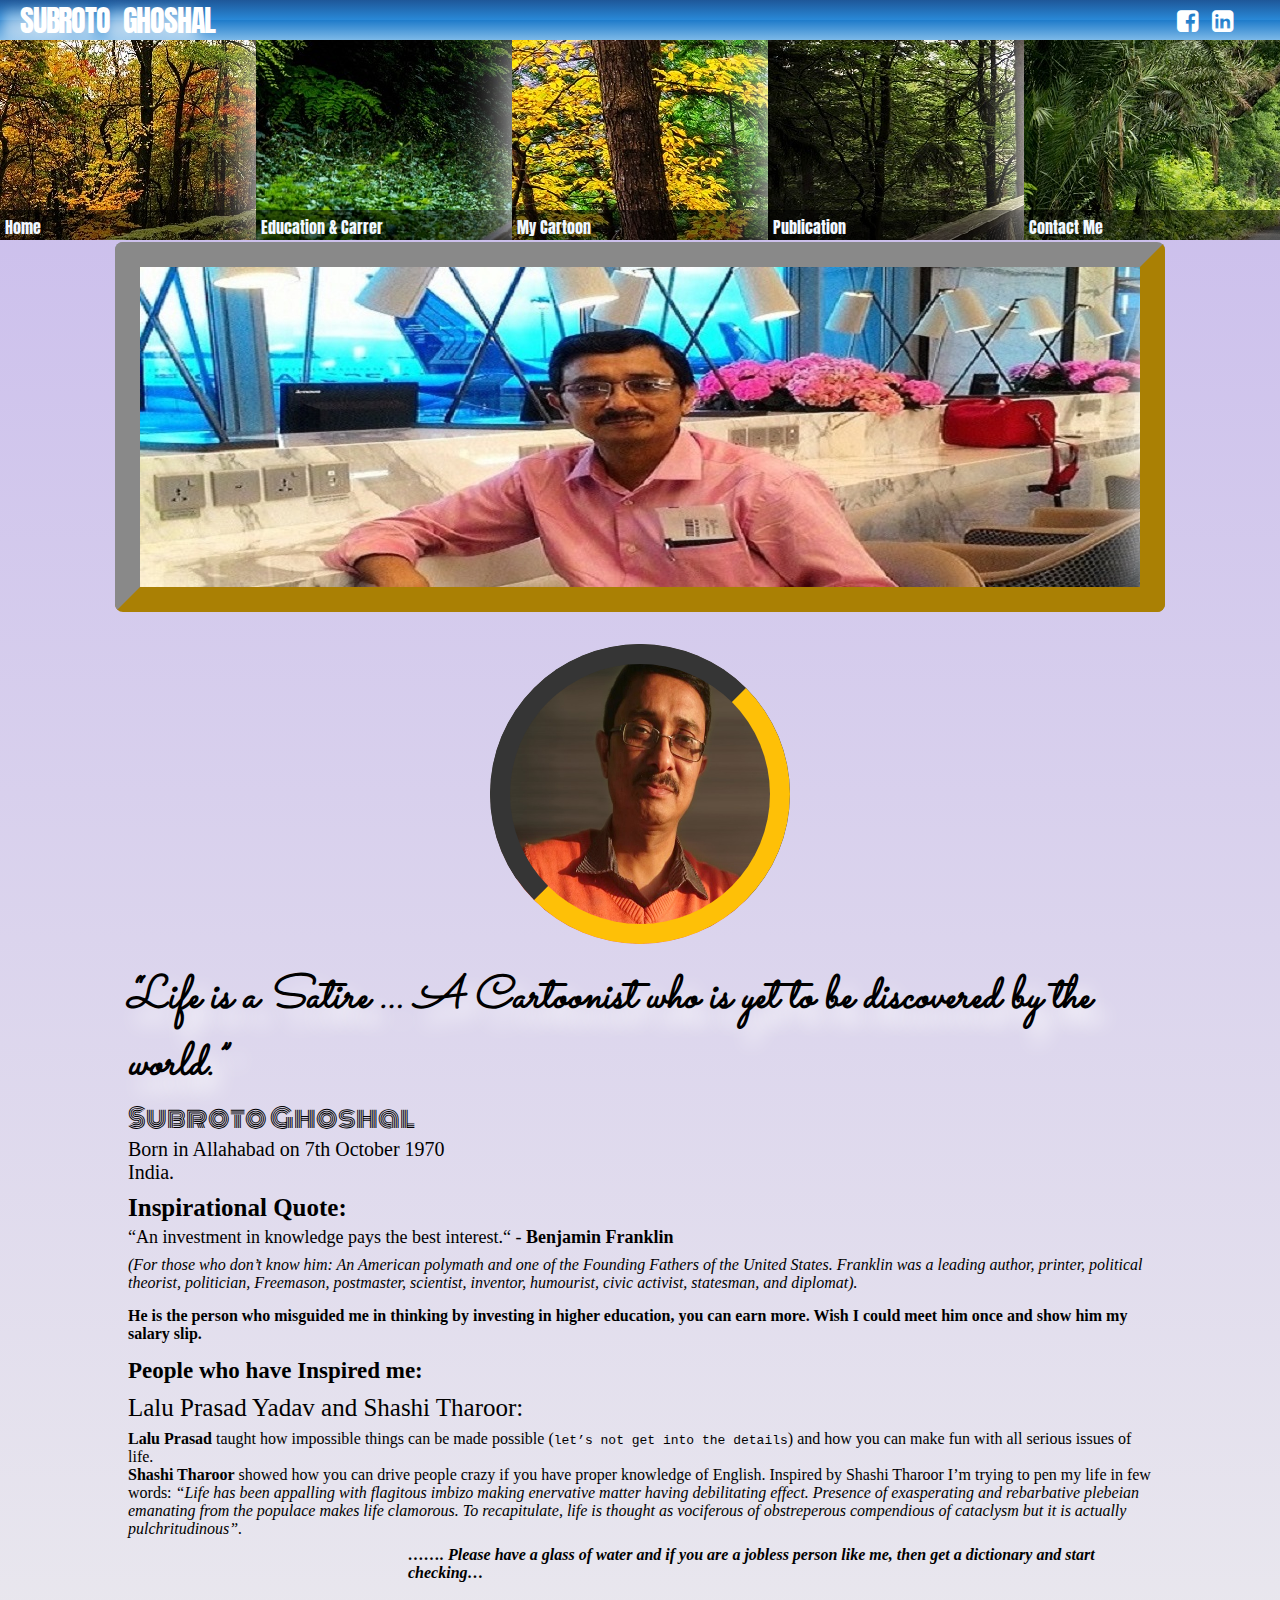
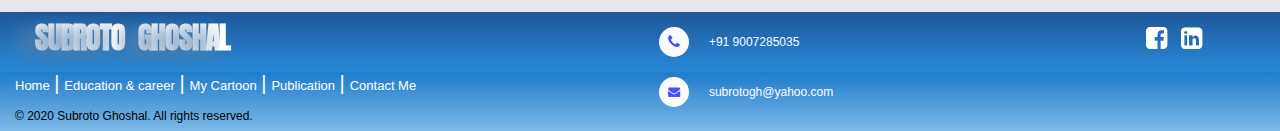
==== index.html @ 54748d83 "Initial commit of Subroto Ghoshal website" ====
<!DOCTYPE html>
<html lang="en">

<head>
    <meta charset="UTF-8">
    <meta name="viewport" content="width=device-width, initial-scale=1.0">
    <title>SUBROTO GHOSHAL</title>
    <link rel="stylesheet" href="css/style.css">

    <link
        href="https://fonts.googleapis.com/css?family=Anton|Black+Ops+One|Bungee+Inline|Rammetto+One|Sonsie+One&display=swap"
        rel="stylesheet">

    <link rel="stylesheet" href="https://cdnjs.cloudflare.com/ajax/libs/font-awesome/4.7.0/css/font-awesome.min.css">
    <link rel="stylesheet" href="/path/to/csslider.css" />

    <link href="https://fonts.googleapis.com/css?family=Great+Vibes|Sacramento|Satisfy&display=swap" rel="stylesheet">
    <link href="https://fonts.googleapis.com/css?family=Allura|Great+Vibes|Monoton|Sacramento|Satisfy&display=swap"
        rel="stylesheet">
    <link href="https://emoji-css.afeld.me/emoji.css" rel="stylesheet">
    <script> </script>
</head>

<body>
    <div class="coantainer" id="maincontainer">
        <div class="BannerAccordian">
            <div class="banner">
                <div class="bannerbox" id="bannerboxleft">
                    <div class="shadows">
                        <span>S</span><span>u</span><span>b</span><span>r</span><span>o</span><span>t</span><span>o</span><Span
                            style="opacity:0;">S</Span><span>G</span><span>h</span><span>o</span><span>s</span><span>h</span><span>a</span><span>l</span>
                    </div>
                </div>
                <div class="bannerbox" id="bannerboxright">
                    <ul>
                        <li class="linkedin">
                            <a href="https://in.linkedin.com/in/dr-subroto-ghoshal-ph-d-09513015" target="_blank"><i
                                    class="fa">&#xf08c;</i></a>
                        </li>
                        <li class="facebook">
                            <a href="" target="_blank"><i class="fa">&#xf082;</i></a>
                        </li>
                    </ul>
                </div>
            </div>

            <div class="accordion">
                <ul>
                    <li>
                        <img src="img/AccordionSlider-1.jpg" alt="">
                        <a href="#" target="_blank">Home</a> </li>
                    <li>
                        <img src="img/AccordionSlider-2.jpg" alt="">
                        <a href="#">Education & Carrer</a>
                    </li>
                    <li>
                        <img src="img/AccordionSlider-3.jpg" alt="">
                        <a href="#" target="_blank">My Cartoon</a>
                    </li>
                    <li>
                        <img src="img/AccordionSlider-4.jpg" alt="">
                        <a href="#" target="_blank">Publication</a>
                    </li>
                    <li>
                        <img src="img/AccordionSlider-5.jpg" alt="">
                        <a href="#" target="_blank">Contact Me</a>
                    </li>
                </ul>
            </div>

        </div>

        <div class="sliderbox">
            <div class="outerbox">
                <div class="slider" id="slider">
                    <img src="img/Slider-1.jpg" alt="">
                    <img src="img/Slider-2.jpg" alt="">
                    <img src="img/Slider-3.jpg" alt="">
                    <img src="img/Slider-4.jpg" alt="">
                    <img src="img/Slider-5.jpg" alt="">
                    <img src="img/Slider-6.jpg" alt="">
                    <img src="img/Slider-7.jpg" alt="">
                    <img src="img/Slider-8.jpg" alt="">
                    <img src="img/Slider-9.jpg" alt="">
                    <img src="img/Slider-10.jpg" alt="">
                </div>
            </div>
        </div>

        <!-- Aniated profile box -->
        <div class="profilebox">

            <div class="picbox">
                <img src="img/AboutProfile.jpg" alt="">
                <div class="inside">

                </div>
                <div class="text">
                    Subroto Ghoshal
                </div>
            </div>
        </div> <!-- Aniated profile box End -->

        <!-- About Text Start -->
        <div class="textboxouter">
            <div class="textboxinner" id="textboxinner">
                <h3> “Life is a Satire … A Cartoonist who is yet to be discovered by the world.”</h3>
                <div>
                    <p>
                        <span class="subrotoname"> Subroto Ghoshal <br> </span>
                        <span class="subrotoborn"> Born in Allahabad on 7th October 1970 <br> India. <br></span>
                        <span class="InspirationalQuots">Inspirational Quote:</span>
                        <span class="quotes">“An investment in knowledge pays the best interest.“ - <span
                                style="font-weight: bold;">Benjamin Franklin</span></span>
                        <span class="abotfranklin"> (For those who don’t know him: An American polymath and one of the
                            Founding Fathers of the United States. Franklin was a leading author, printer, political
                            theorist, politician, Freemason, postmaster, scientist, inventor, humourist, civic activist,
                            statesman, and diplomat).</span>
                        <span class="misguideme">He is the person who misguided me in thinking by investing in higher
                            education, you can earn more. Wish I could meet him once and show him my salary slip. <i
                                class="em em-anguished" aria-role="presentation" aria-label="ANGUISHED FACE"></i>
                        </span>
                        <span class="inspiredme">People who have Inspired me:</span>
                        <span class="lalutharoor">Lalu Prasad Yadav and Shashi Tharoor: </span>
                        <span class="lalutharoortext"><b> Lalu Prasad</b> taught how impossible things can be made
                            possible (<kbd>let’s not get into the details</kbd>) and how you can make fun with all
                            serious issues of life. <br><b>Shashi Tharoor</b> showed how you can drive people crazy if
                            you have proper knowledge of English.
                            Inspired by Shashi Tharoor I’m trying to pen my life in few words: <em>“Life has been
                                appalling with flagitous imbizo making enervative matter having debilitating effect.
                                Presence of exasperating and rebarbative plebeian emanating from the populace makes life
                                clamorous. To recapitulate, life is thought as vociferous of obstreperous compendious of
                                cataclysm but it is actually pulchritudinous”.</em>
                        </span>
                        <span class="glassofwater">……. Please have a glass of water and if you are a jobless person like me, then get a dictionary and start checking…</span>
                    </p>
                </div>
            </div>
        </div>
        <!-- About Text End -->

        <!-- Footer start here -->
        <footer class="footer-distributed">
            <div class="footer-left">
                <div class="bannerbox" id="bannerboxleft">
                    <div class="shadows">
                        <span>S</span><span>u</span><span>b</span><span>r</span><span>o</span><span>t</span><span>o</span><Span
                            style="opacity:0;">S</Span><span>G</span><span>h</span><span>o</span><span>s</span><span>h</span><span>a</span><span>l</span>
                    </div>
                </div>
                <p class="footer-links">
                    <a href="#" class="link-1">Home</a>
                    <a href="#">Education & career</a>
                    <a href="#">My Cartoon</a>
                    <a href="#">Publication</a>
                    <a href="#">Contact Me</a>
                </p>
                <p class="footer-copyright">© 2020 Subroto Ghoshal. All rights reserved.

                </p>
            </div>
            <div class="footer-center">
                <!-- <div>
                    <i class="fa fa-map-marker"></i>
                    <p>444 S. Cedros Ave Solana Beach, California</p>
                </div> -->
                <div>
                    <i class="fa fa-phone"></i>
                    <p>+91 9007285035</p>
                </div>
                <div>
                    <i class="fa fa-envelope"></i>
                    <p><a href="mailto:subrotogh@yahoo.com ">subrotogh@yahoo.com</a></p>
                </div>
            </div>
            <div class="footer-right">
                <!-- <p class="footer-company-about">
                    <span>About the company</span>
                    Lorem ipsum dolor sit amet, consectateur adispicing elit. Fusce euismod convallis velit, eu auctor
                    lacus vehicula sit amet.
                </p> -->
                <div class="bannerbox" id="bannerboxright">
                    <ul>
                        <li class="linkedin">
                            <a href="https://in.linkedin.com/in/dr-subroto-ghoshal-ph-d-09513015" target="_blank"><i
                                    class="fa">&#xf08c;</i></a>
                        </li>
                        <li class="facebook">
                            <a href="" target="_blank"><i class="fa">&#xf082;</i></a>
                        </li>
                    </ul>
                </div>
            </div>
        </footer>
        <!--Footer ends here-->


    </div> <!-- Container End here-->
</body>

</html>
---- css/style.css ----
*{
    margin: 0px;
    padding: 0px;
}

.coantainer{
    /* border: 1px solid red; */
    width: 100%;
    /* height: 774px; */
    background: linear-gradient(to bottom, rgb(200, 186, 236), rgb(235, 234, 238));
}

.BannerAccordian{
    /* position: sticky;
    left: 0px;
    top: 0px; */
}

.banner{
    width: 100%;
    height: 40px;
    /* border: 1px solid red; */
    display: flex;
    flex-direction: row; 
    justify-content: center;
    align-items: center;
    background: rgb(30,87,153); /* Old browsers */
    background: -moz-linear-gradient(top,  rgba(30,87,153,1) 0%, rgba(41,137,216,1) 50%, rgba(32,124,202,1) 51%, rgba(125,185,232,1) 100%); /* FF3.6-15 */
    background: -webkit-linear-gradient(top,  rgba(30,87,153,1) 0%,rgba(41,137,216,1) 50%,rgba(32,124,202,1) 51%,rgba(125,185,232,1) 100%); /* Chrome10-25,Safari5.1-6 */
    background: linear-gradient(to bottom,  rgba(30,87,153,1) 0%,rgba(41,137,216,1) 50%,rgba(32,124,202,1) 51%,rgba(125,185,232,1) 100%); /* W3C, IE10+, FF16+, Chrome26+, Opera12+, Safari7+ */
    filter: progid:DXImageTransform.Microsoft.gradient( startColorstr='#1e5799', endColorstr='#7db9e8',GradientType=0 ); /* IE6-9 */

}

.banner .bannerbox{
    width: 50%;
    height: 40px;
}

.bannerbox ul li {
    position: relative;
    right: 40px;
    list-style: none;
    float: right;
    font-family: 'brandico', sans-serif;
    padding:7px;
    cursor: pointer;
    font-size:25px
}
.bannerbox ul li a{
    color: rgb(255, 255, 255);
}
.bannerbox ul li a:hover{
    text-shadow: -2px 6px 15px #ffffff;
}

.shadows {
    position: relative;
    top: 0px;
    left: 0px;
    margin-top: -2px;
    padding-left: 20px;
    /* padding-top: -10px; */
    /* text-transform: uppercase; */
    text-shadow: -15px 5px 20px #5981aa;
    color: rgb(255, 255, 255);
    letter-spacing: -0.04em;
    font-family: 'Anton', Arial, sans-serif;
    user-select: none;
    text-transform: uppercase;
    font-size: 30px;
    transition: all 0.25s ease-out;
}
.shadows:hover {
    text-shadow: -16px 6px 15px #ffffff;
}


.accordion{
    height: 200px;
    width: 100%;
    overflow: hidden;
    /* border: 1px solid red; */
    /* border-radius: 10px; */
    position: sticky;
    left: 0px;
    top: 0px;
}

.accordion ul{
    list-style: none;
    cursor: pointer;
}

.accordion ul li{
    position: relative;
    width: calc(100% / 5);
    float: left;
    transition: all 0.6s;
    box-shadow: 0px 0px 50px rgb(255, 255, 255);
}

.accordion ul:hover li{
    width: calc((100% - 800px) / 4);
    
}

.accordion ul li:hover{
    width: 800px;
}

.accordion ul li a{
    position: absolute;
    bottom: 0;
    left: 0;
    padding: 5px;
    text-decoration: none;
    background-color: rgba(0, 0, 0, 0.5); 
    color: aliceblue; 
    width: 100%;
    font-size: 16px;
    font-family: 'Anton', Arial, sans-serif;
}

.sliderbox{
    /* border: 5px solid blue; */
    margin-top: 0px;
    /* height: 320px; */
}
.outerbox{
    width: 1000px;
    overflow: hidden;
    /* border: 1px solid red; */
    margin: 2px auto;
    /* border: 25px solid rgba(245, 169, 4, 0.404); */
    border: 25px;
    border-style: solid;
    border-color:#353535 #FEC007 #FEC007 #353535;
    border-style:outset;
    border-radius: 8px;
}
.slider{
    position: relative;
    width: 5000px;
    animation-name: Subrotoghoshalslider;
    animation-duration: 20s;
    animation-iteration-count: infinite;
}

.slider img{
    float: left;
    box-shadow: 0px 0px 50px rgb(255, 255, 255);
}

@keyframes Subrotoghoshalslider{
    15%{
        left: 0px;
    }20%{
        left: -1000px;
    }35%{
        left: -1000px;
    }40%{
        left: -2000px;
    }55%{
        left: -2000px;
    }60%{
        left: -3000px;
    }75%{
        left: -3000px;
    }80%{
        left: -4000px;
    }95%{
        left: -4000px;
    }100%{
        left: 0px;
    }
}

/* Animated profile box start here */
.profilebox{
    height: 300px;
    display: flex;
    justify-content: center;
    align-items: center;
    /* padding: 50px; */
    padding-top: 30px;
    padding-bottom: 20px;
    /* border: 1px solid red; */

}
.profilebox .picbox{
    position: absolute;
    height: 300px;
    width: 300px;
    border-radius: 50%;
    overflow: hidden;
}

.profilebox .picbox img{
    height: 100%;
    width: 100%;
}
 .profilebox .picbox .inside{
    height: 100%;
    width: 100%;
    border-width: 20px;
    border-style: solid;
    box-sizing: border-box;
    border-color: top right bottom left;
    border-color:#353535 #FEC007 #FEC007 #353535;
    position: absolute;
    top: 0px;
    left: 0;
    border-radius: 50%;
    transition: transform 1s;
    z-index: 10;
}

.profilebox .picbox:hover .inside{
    transform: rotate(180deg);
}

.profilebox .picbox .text{
    height: 100%;
    width: 100%;
    display: flex;
    justify-content: center;
    align-items: center;
    background: linear-gradient(to left, #33A727, #7FCC61);
    color: white;
    font-size: 30px;
    font-family: 'Oswald', sans-serif;
    font-weight: bold;
    text-transform: uppercase;
    letter-spacing: 2px;
    position: absolute;
    top: 0px;
    left: 0;
    text-align: center;
    opacity: 0;
    transition: opacity 1s;
}

.profilebox .picbox:hover .text{
    opacity: 1;
}
/* Animated profile box ends here */
/* ======================================================= */

/* About Area start */
.textboxouter{
    /* height: 600px; */
    width: 100%;
    /* border: 1px solid red; */
    display: flex;
    justify-content: center;
    align-items: center;
}

#textboxinner{
    width: 80%;
    /* border: 1px solid green; */
    /* height: 500px; */
    /* background-color: rgba(0, 0, 0, 0.5);  */
}

.textboxinner h3{
    /* background-color: rgb(179, 179, 46); */
    /* font-family: 'Satisfy', cursive; */
    /* font-family: 'Great Vibes', cursive; */
    font-family: 'Sacramento', cursive;
    font-weight: bolder;
    font-size: 46px;
    font-style: italic;
    /* color: #FEC007; */
    text-shadow: 10px 15px 20px #ffffff;
}

.subrotoname{
    /* background-color: lawngreen; */
    font-family: 'Monoton', cursive;
    font-size: 26px;
    color: black;
}
.subrotoborn{
    font-family: Rockwell Condensed;
    font-size: 20px;
}

.InspirationalQuots{
    font-family: Calibri;
    font-size: 25px;
    font-weight: bolder;
    display: block;
    padding-top: 10px;
}
.quotes{
    display: block;
    font-family: Calibri;
    font-size: 18px;
    /* background-color: cornsilk; */
    padding-top: 5px;
}
.abotfranklin{
    display: block;
    padding-top: 8px;
    font-family: Calibri;
    font-style: italic;
}
.misguideme{
    display: block;
    padding-top: 15px;
    font-family: Calibri;
    font-weight: bold;
}

.inspiredme{
    font-family: Calibri;
    font-size: 23px;
    font-weight: bolder;
    display: block;
    padding-top: 15px;
}
.lalutharoor{
    display: block;
    font-family: Rockwell Condensed;
    font-size: 25px;
    /* font-weight: bold; */
    padding-top: 10px;
}
.lalutharoortext{
    display: block;
    padding-top: 8px;
    font-family: Calibri;
}
.glassofwater{
    display: block;
    padding-top: 8px;
    font-family: Calibri;
    font-style: italic;
    font-weight: bold;
    padding-bottom: 30px;
    padding-left: 280px;
}

/* About Area Ends */

/* ====================================================== */

/* Footer start here */
.footer-distributed{
    background: rgb(30,87,153); /* Old browsers */
    background: -moz-linear-gradient(top,  rgba(30,87,153,1) 0%, rgba(41,137,216,1) 50%, rgba(32,124,202,1) 51%, rgba(125,185,232,1) 100%); /* FF3.6-15 */
    background: -webkit-linear-gradient(top,  rgba(30,87,153,1) 0%,rgba(41,137,216,1) 50%,rgba(32,124,202,1) 51%,rgba(125,185,232,1) 100%); /* Chrome10-25,Safari5.1-6 */
    background: linear-gradient(to bottom,  rgba(30,87,153,1) 0%,rgba(41,137,216,1) 50%,rgba(32,124,202,1) 51%,rgba(125,185,232,1) 100%); /* W3C, IE10+, FF16+, Chrome26+, Opera12+, Safari7+ */
    filter: progid:DXImageTransform.Microsoft.gradient( startColorstr='#1e5799', endColorstr='#7db9e8',GradientType=0 ); /* IE6-9 */
	box-shadow: 0 1px 1px 0 rgba(0, 0, 0, 0.12);
	box-sizing: border-box;
	width: 100%;
	text-align: left;
	font: bold 16px sans-serif;
	padding: 5px 15px;
}

.footer-distributed .footer-left,
.footer-distributed .footer-center,
.footer-distributed .footer-right{
	display: inline-block;
	vertical-align: top;
}

/* Footer left */

.footer-distributed .footer-left{
    width: 50%;
    /* border: 1px solid greenyellow; */
}

/* Footer links */

.footer-distributed .footer-links{
	color:  #ffffff;
	margin: 5px 0 5px;
	padding: 0;
}

.footer-distributed .footer-links a{
	display:inline-block;
	line-height: 1.8;
    font-weight:400;
	text-decoration: none;
    color:  inherit;
    font-size: 13px;
}

.footer-distributed .footer-company-name{
	color:  #222;
	font-size: 14px;
	font-weight: normal;
	margin: 0;
}

/* Footer Center */

.footer-distributed .footer-center{
    width: 40%;
    /* border: 1px solid white; */
}

.footer-distributed .footer-center i{
	background-color:  #f9fbfc;
	color: #0509fcbb;
	font-size: 15px;
	width: 30px;
	height: 30px;
	border-radius: 50%;
	text-align: center;
	line-height: 30px;
	margin: 10px 15px;
	vertical-align: middle;
}

.footer-distributed .footer-center i.fa-envelope{
	font-size: 12px;
    line-height: 30px;
    padding-top: -25px;
}

.footer-distributed .footer-center p{
	display: inline-block;
	color: #ffffff;
    font-weight:400;
	vertical-align: middle;
    margin:0;
    font-size: 12px;
}

.footer-distributed .footer-center p span{
	display:block;
	font-weight: normal;
	font-size:142x;
	line-height:2;
}

.footer-distributed .footer-center p a{
	color:  rgb(255, 255, 255);
	text-decoration: none;;
}

.footer-distributed .footer-links a:before {
  content: "|";
  font-weight:300;
  font-size: 20px;
  left: 0;
  color: #fff;
  display: inline-block;
  padding-right: 5px;
}

.footer-distributed .footer-links .link-1:before {
  content: none;
}

/* Footer Right */

.footer-distributed .footer-right{
    width: 8%;
    /* border: 1px solid yellow; */
}

.footer-distributed .footer-copyright{
	line-height: 20px;
	color:  #000000;
	font-size: 12px;
	font-weight: normal;
	margin: 0;
}

.footer-distributed .footer-copyright span{
	display: block;
	color:  #ffffff;
	font-size: 12px;
	font-weight: bold;
	margin-bottom: 20px;
}

.footer-distributed .footer-icons{
    margin-top: 25px;
    margin-left: 50px;
}

.footer-distributed .footer-icons a{
	display: inline-block;
	width: 35px;
	height: 35px;
	cursor: pointer;
	background-color:  #33383b;
	border-radius: 2px;

	font-size: 20px;
	color: #ffffff;
	text-align: center;
	line-height: 35px;

	margin-right: 3px;
	margin-bottom: 5px;
}

/* If you don't want the footer to be responsive, remove these media queries */

@media (max-width: 880px) {

	.footer-distributed{
		font: bold 14px sans-serif;
	}

	.footer-distributed .footer-left,
	.footer-distributed .footer-center,
	.footer-distributed .footer-right{
		display: block;
		width: 100%;
		margin-bottom: 40px;
		text-align: center;
	}

	.footer-distributed .footer-center i{
		margin-left: 0;
	}

}
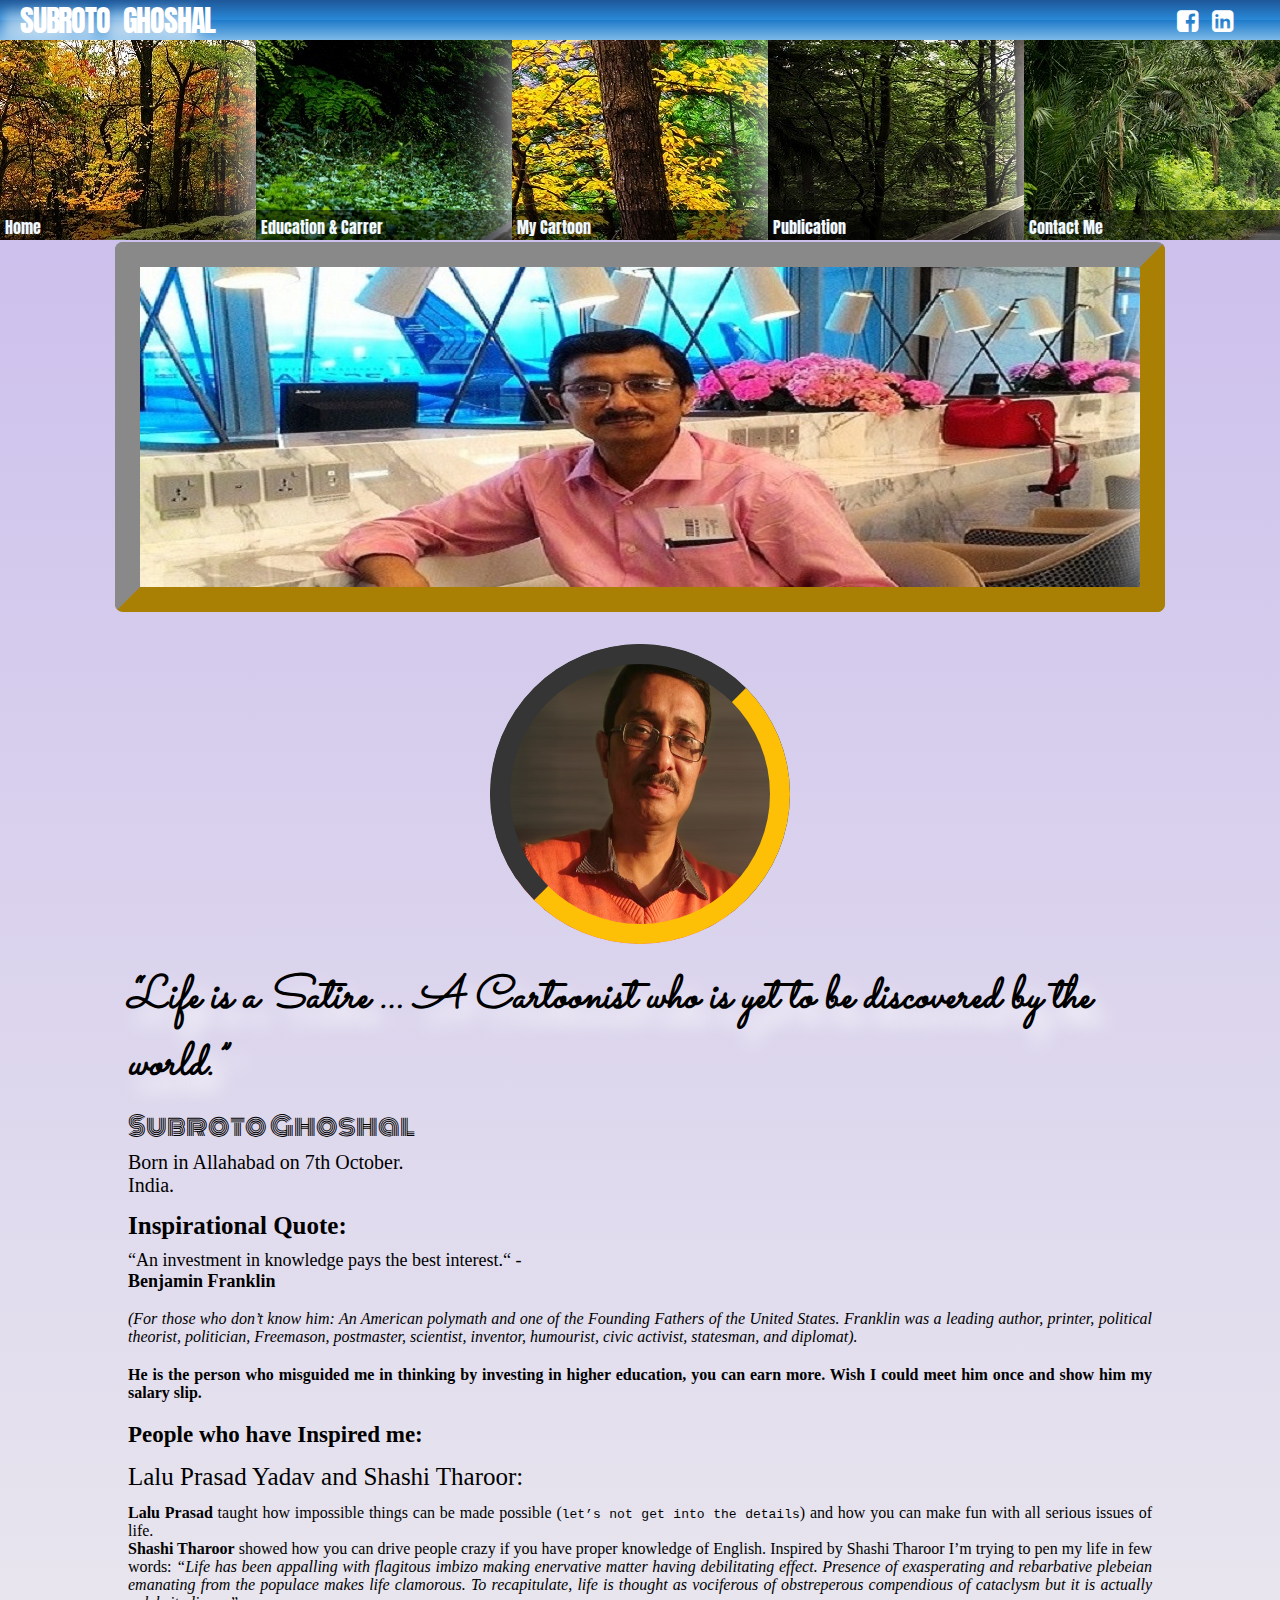
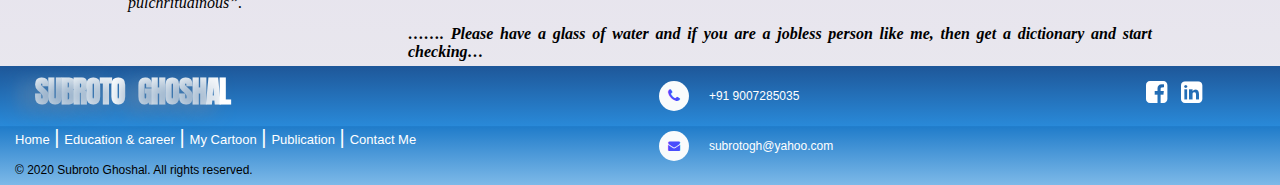
==== commit f64bbf11: "changes in index.html and css and added new file educationcareer.html" ====
--- a/index.html
+++ b/index.html
@@ -18,6 +18,7 @@
     <link href="https://fonts.googleapis.com/css?family=Allura|Great+Vibes|Monoton|Sacramento|Satisfy&display=swap"
         rel="stylesheet">
     <link href="https://emoji-css.afeld.me/emoji.css" rel="stylesheet">
+    <link href="https://fonts.googleapis.com/css?family=Rye&display=swap" rel="stylesheet">
     <script> </script>
 </head>
 
@@ -27,8 +28,10 @@
             <div class="banner">
                 <div class="bannerbox" id="bannerboxleft">
                     <div class="shadows">
+                        <a href="index.html" target=""></a>
                         <span>S</span><span>u</span><span>b</span><span>r</span><span>o</span><span>t</span><span>o</span><Span
                             style="opacity:0;">S</Span><span>G</span><span>h</span><span>o</span><span>s</span><span>h</span><span>a</span><span>l</span>
+                        </a>
                     </div>
                 </div>
                 <div class="bannerbox" id="bannerboxright">
@@ -48,10 +51,10 @@
                 <ul>
                     <li>
                         <img src="img/AccordionSlider-1.jpg" alt="">
-                        <a href="#" target="_blank">Home</a> </li>
+                        <a href="index.html">Home</a> </li>
                     <li>
                         <img src="img/AccordionSlider-2.jpg" alt="">
-                        <a href="#">Education & Carrer</a>
+                        <a href="educationcareer.html">Education & Carrer</a>
                     </li>
                     <li>
                         <img src="img/AccordionSlider-3.jpg" alt="">
@@ -108,7 +111,7 @@
                 <div>
                     <p>
                         <span class="subrotoname"> Subroto Ghoshal <br> </span>
-                        <span class="subrotoborn"> Born in Allahabad on 7th October 1970 <br> India. <br></span>
+                        <span class="subrotoborn"> Born in Allahabad on 7th October.<br> India. <br></span>
                         <span class="InspirationalQuots">Inspirational Quote:</span>
                         <span class="quotes">“An investment in knowledge pays the best interest.“ - <span
                                 style="font-weight: bold;">Benjamin Franklin</span></span>
@@ -132,7 +135,10 @@
                                 clamorous. To recapitulate, life is thought as vociferous of obstreperous compendious of
                                 cataclysm but it is actually pulchritudinous”.</em>
                         </span>
-                        <span class="glassofwater">……. Please have a glass of water and if you are a jobless person like me, then get a dictionary and start checking…</span>
+                        <span class="glassofwater">……. Please have a glass of water and if you are a jobless person like
+                            me, then get a dictionary and start checking… <i class="em em-stuck_out_tongue_winking_eye"
+                                aria-role="presentation"
+                                aria-label="FACE WITH STUCK-OUT TONGUE AND WINKING EYE"></i></span>
                     </p>
                 </div>
             </div>
@@ -144,13 +150,13 @@
             <div class="footer-left">
                 <div class="bannerbox" id="bannerboxleft">
                     <div class="shadows">
-                        <span>S</span><span>u</span><span>b</span><span>r</span><span>o</span><span>t</span><span>o</span><Span
-                            style="opacity:0;">S</Span><span>G</span><span>h</span><span>o</span><span>s</span><span>h</span><span>a</span><span>l</span>
+                            <span>S</span><span>u</span><span>b</span><span>r</span><span>o</span><span>t</span><span>o</span><Span
+                                style="opacity:0;">S</Span><span>G</span><span>h</span><span>o</span><span>s</span><span>h</span><span>a</span><span>l</span>
                     </div>
                 </div>
                 <p class="footer-links">
-                    <a href="#" class="link-1">Home</a>
-                    <a href="#">Education & career</a>
+                    <a href="index.html" class="link-1">Home</a>
+                    <a href="educationcareer.html">Education & career</a>
                     <a href="#">My Cartoon</a>
                     <a href="#">Publication</a>
                     <a href="#">Contact Me</a>
@@ -160,10 +166,6 @@
                 </p>
             </div>
             <div class="footer-center">
-                <!-- <div>
-                    <i class="fa fa-map-marker"></i>
-                    <p>444 S. Cedros Ave Solana Beach, California</p>
-                </div> -->
                 <div>
                     <i class="fa fa-phone"></i>
                     <p>+91 9007285035</p>
@@ -174,11 +176,6 @@
                 </div>
             </div>
             <div class="footer-right">
-                <!-- <p class="footer-company-about">
-                    <span>About the company</span>
-                    Lorem ipsum dolor sit amet, consectateur adispicing elit. Fusce euismod convallis velit, eu auctor
-                    lacus vehicula sit amet.
-                </p> -->
                 <div class="bannerbox" id="bannerboxright">
                     <ul>
                         <li class="linkedin">
--- a/css/style.css
+++ b/css/style.css
@@ -11,13 +11,6 @@
     /* height: 774px; */
     background: linear-gradient(to bottom, rgb(200, 186, 236), rgb(235, 234, 238));
 }
-
-.BannerAccordian{
-    /* position: sticky;
-    left: 0px;
-    top: 0px; */
-}
-
 .banner{
     width: 100%;
     height: 40px;
@@ -62,8 +55,6 @@
     left: 0px;
     margin-top: -2px;
     padding-left: 20px;
-    /* padding-top: -10px; */
-    /* text-transform: uppercase; */
     text-shadow: -15px 5px 20px #5981aa;
     color: rgb(255, 255, 255);
     letter-spacing: -0.04em;
@@ -75,6 +66,7 @@
 }
 .shadows:hover {
     text-shadow: -16px 6px 15px #ffffff;
+    cursor: pointer;
 }
 
 
@@ -229,9 +221,10 @@
     justify-content: center;
     align-items: center;
     background: linear-gradient(to left, #33A727, #7FCC61);
-    color: white;
+    color: rgb(255, 255, 255);
     font-size: 30px;
-    font-family: 'Oswald', sans-serif;
+    /* font-family: cursive, sans-serif; */
+    font-family: 'Rye', cursive;
     font-weight: bold;
     text-transform: uppercase;
     letter-spacing: 2px;
@@ -278,6 +271,36 @@
     text-shadow: 10px 15px 20px #ffffff;
 }
 
+.textboxinner h4{
+    font-family: Calibri;
+    font-size: 25px;
+    font-weight: bolder;
+    display: block;
+    padding-top: 10px;
+}
+
+.textboxinner p{
+    display: block;
+    padding-top: 8px;
+    font-family: Calibri;
+    text-align: justify;
+}
+
+.textboxinner span{
+    display: block;
+    padding-bottom: 5px;
+}
+
+.glassofwatereducationcareer{
+    display: block;
+    padding-top: 8px;
+    font-family: Calibri;
+    font-style: italic;
+    font-weight: bold;
+    padding-bottom: 30px;
+    padding-left: 600px;
+}
+
 .subrotoname{
     /* background-color: lawngreen; */
     font-family: 'Monoton', cursive;
@@ -289,7 +312,7 @@
     font-size: 20px;
 }
 
-.InspirationalQuots{
+.InspirationalQuots {
     font-family: Calibri;
     font-size: 25px;
     font-weight: bolder;
@@ -344,6 +367,7 @@
     padding-bottom: 30px;
     padding-left: 280px;
 }
+
 
 /* About Area Ends */
 
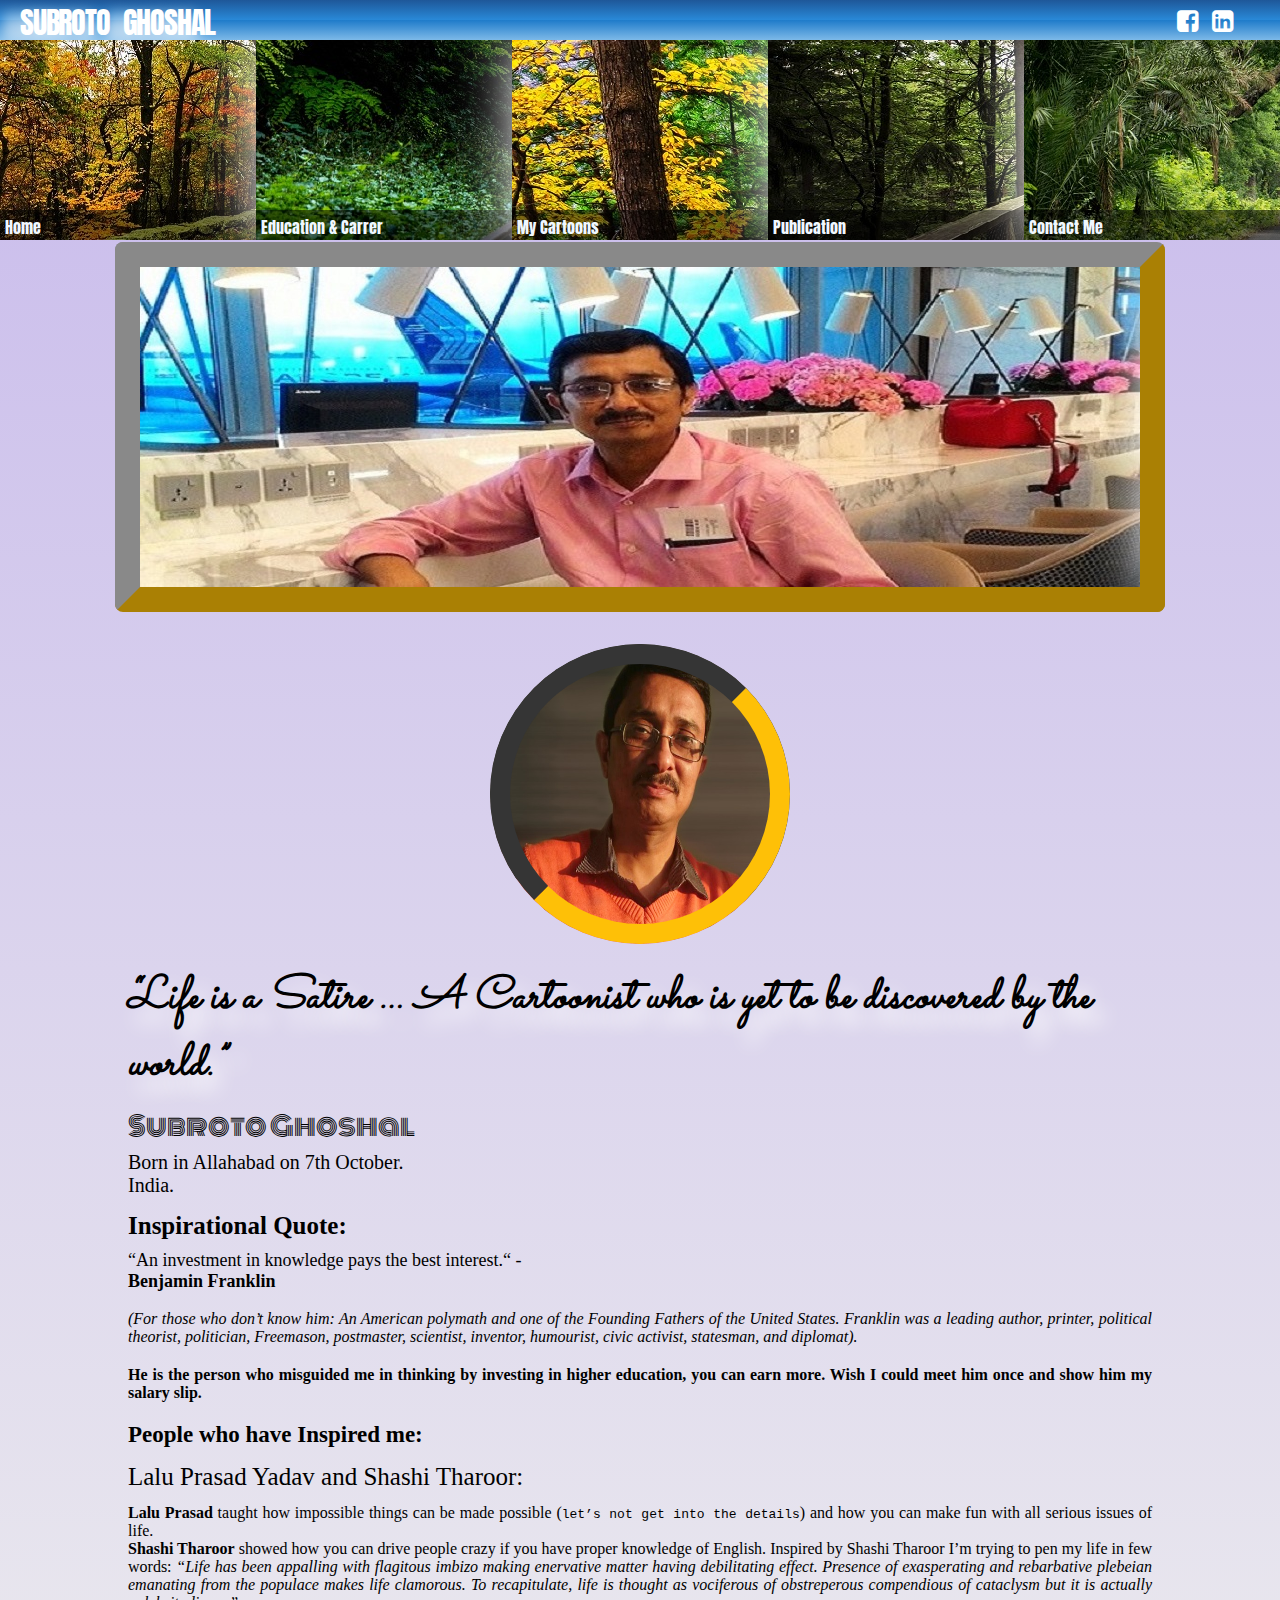
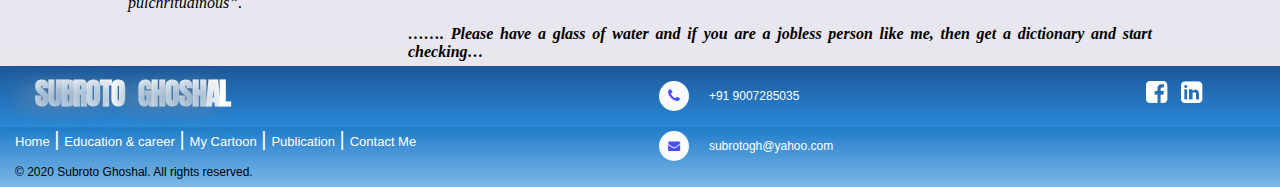
==== commit a029b3c6: "Implement and enable logo text href link in nav menu and footer menu and implement facebook and link" ====
--- a/index.html
+++ b/index.html
@@ -28,9 +28,9 @@
             <div class="banner">
                 <div class="bannerbox" id="bannerboxleft">
                     <div class="shadows">
-                        <a href="index.html" target=""></a>
-                        <span>S</span><span>u</span><span>b</span><span>r</span><span>o</span><span>t</span><span>o</span><Span
-                            style="opacity:0;">S</Span><span>G</span><span>h</span><span>o</span><span>s</span><span>h</span><span>a</span><span>l</span>
+                        <a href="index.html" target="">
+                            <span>S</span><span>u</span><span>b</span><span>r</span><span>o</span><span>t</span><span>o</span><Span
+                                style="opacity:0;">S</Span><span>G</span><span>h</span><span>o</span><span>s</span><span>h</span><span>a</span><span>l</span>
                         </a>
                     </div>
                 </div>
@@ -41,7 +41,7 @@
                                     class="fa">&#xf08c;</i></a>
                         </li>
                         <li class="facebook">
-                            <a href="" target="_blank"><i class="fa">&#xf082;</i></a>
+                            <a href="https://www.facebook.com/subroto.ghoshal.12" target="_blank"><i class="fa">&#xf082;</i></a>
                         </li>
                     </ul>
                 </div>
@@ -58,7 +58,7 @@
                     </li>
                     <li>
                         <img src="img/AccordionSlider-3.jpg" alt="">
-                        <a href="#" target="_blank">My Cartoon</a>
+                        <a href="#" target="_blank">My Cartoons</a>
                     </li>
                     <li>
                         <img src="img/AccordionSlider-4.jpg" alt="">
@@ -150,8 +150,10 @@
             <div class="footer-left">
                 <div class="bannerbox" id="bannerboxleft">
                     <div class="shadows">
+                        <a href="">
                             <span>S</span><span>u</span><span>b</span><span>r</span><span>o</span><span>t</span><span>o</span><Span
                                 style="opacity:0;">S</Span><span>G</span><span>h</span><span>o</span><span>s</span><span>h</span><span>a</span><span>l</span>
+                        </a>
                     </div>
                 </div>
                 <p class="footer-links">
@@ -183,7 +185,7 @@
                                     class="fa">&#xf08c;</i></a>
                         </li>
                         <li class="facebook">
-                            <a href="" target="_blank"><i class="fa">&#xf082;</i></a>
+                            <a href="https://www.facebook.com/subroto.ghoshal.12" target="_blank"><i class="fa">&#xf082;</i></a>
                         </li>
                     </ul>
                 </div>
--- a/css/style.css
+++ b/css/style.css
@@ -45,11 +45,12 @@
 .bannerbox ul li a{
     color: rgb(255, 255, 255);
 }
+
 .bannerbox ul li a:hover{
     text-shadow: -2px 6px 15px #ffffff;
 }
 
-.shadows {
+.shadows a{
     position: relative;
     top: 0px;
     left: 0px;
@@ -63,8 +64,9 @@
     text-transform: uppercase;
     font-size: 30px;
     transition: all 0.25s ease-out;
-}
-.shadows:hover {
+    text-decoration: none;
+}
+.shadows a:hover {
     text-shadow: -16px 6px 15px #ffffff;
     cursor: pointer;
 }
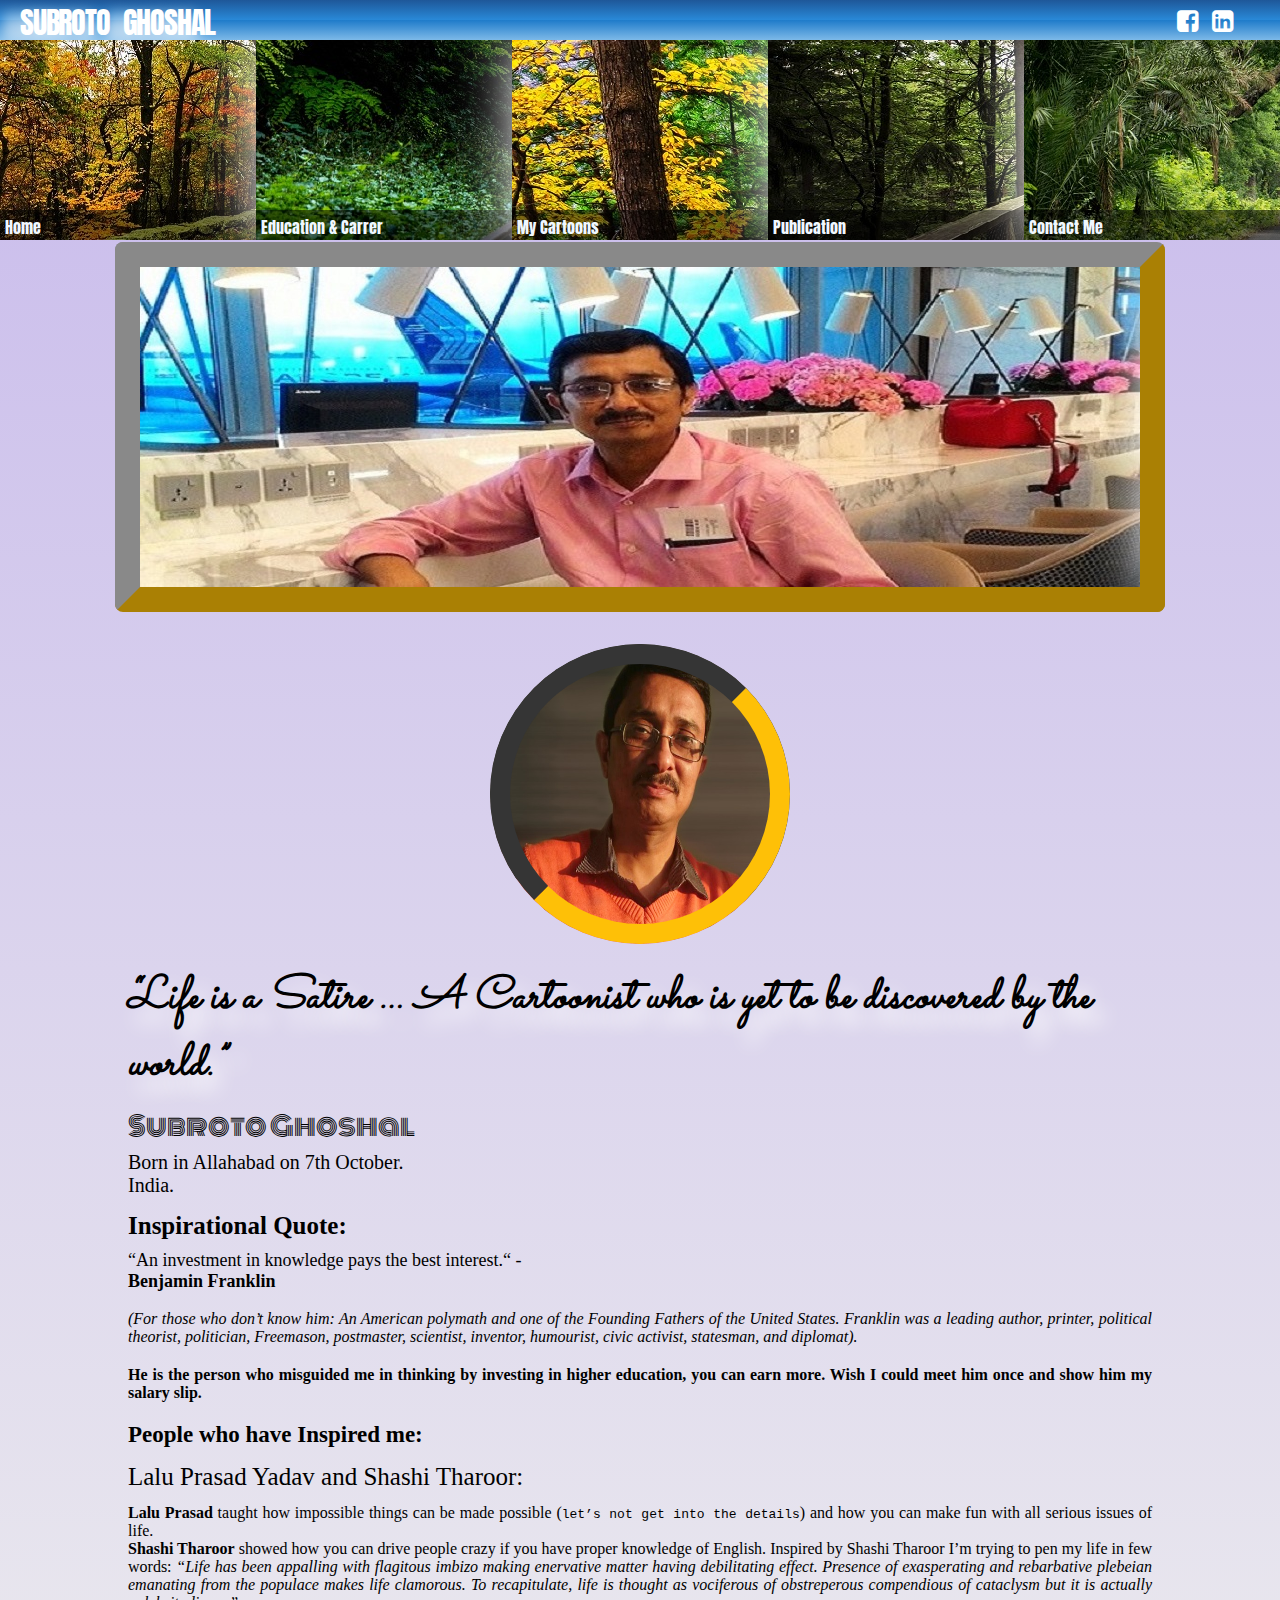
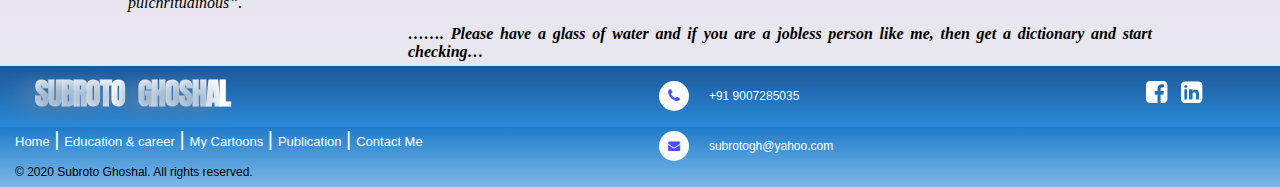
==== commit bc388d00: "implement My cartoom page and correct few more things" ====
--- a/index.html
+++ b/index.html
@@ -58,15 +58,15 @@
                     </li>
                     <li>
                         <img src="img/AccordionSlider-3.jpg" alt="">
-                        <a href="#" target="_blank">My Cartoons</a>
+                        <a href="mycartoons.html">My Cartoons</a>
                     </li>
                     <li>
                         <img src="img/AccordionSlider-4.jpg" alt="">
-                        <a href="#" target="_blank">Publication</a>
+                        <a href="#">Publication</a>
                     </li>
                     <li>
                         <img src="img/AccordionSlider-5.jpg" alt="">
-                        <a href="#" target="_blank">Contact Me</a>
+                        <a href="#">Contact Me</a>
                     </li>
                 </ul>
             </div>
@@ -159,7 +159,7 @@
                 <p class="footer-links">
                     <a href="index.html" class="link-1">Home</a>
                     <a href="educationcareer.html">Education & career</a>
-                    <a href="#">My Cartoon</a>
+                    <a href="mycartoons.html">My Cartoons</a>
                     <a href="#">Publication</a>
                     <a href="#">Contact Me</a>
                 </p>
--- a/css/style.css
+++ b/css/style.css
@@ -281,6 +281,14 @@
     padding-top: 10px;
 }
 
+.textboxinner h5{
+    font-family: Calibri;
+    font-size: 22px;
+    font-weight: bolder;
+    display: block;
+    padding-top: 10px;
+}
+
 .textboxinner p{
     display: block;
     padding-top: 8px;
@@ -370,6 +378,28 @@
     padding-left: 280px;
 }
 
+.cartooncontainer{
+    /* border: 1px solid red; */
+    display: flex;
+    flex-direction: row;
+    justify-content: center;
+    align-items: center;
+    justify-content: space-between;
+    flex-wrap: wrap;
+}
+
+.cartoonbox{
+    border: 1px solid black;
+    height: 200px;
+    width: 250px;
+    margin-top: 10px;
+    margin-bottom: 10px;
+}
+
+.cartoonbox img{
+    height: 100%;
+    width: 100%;
+}
 
 /* About Area Ends */
 
@@ -554,5 +584,5 @@
 	.footer-distributed .footer-center i{
 		margin-left: 0;
 	}
-
-}
+}
+
